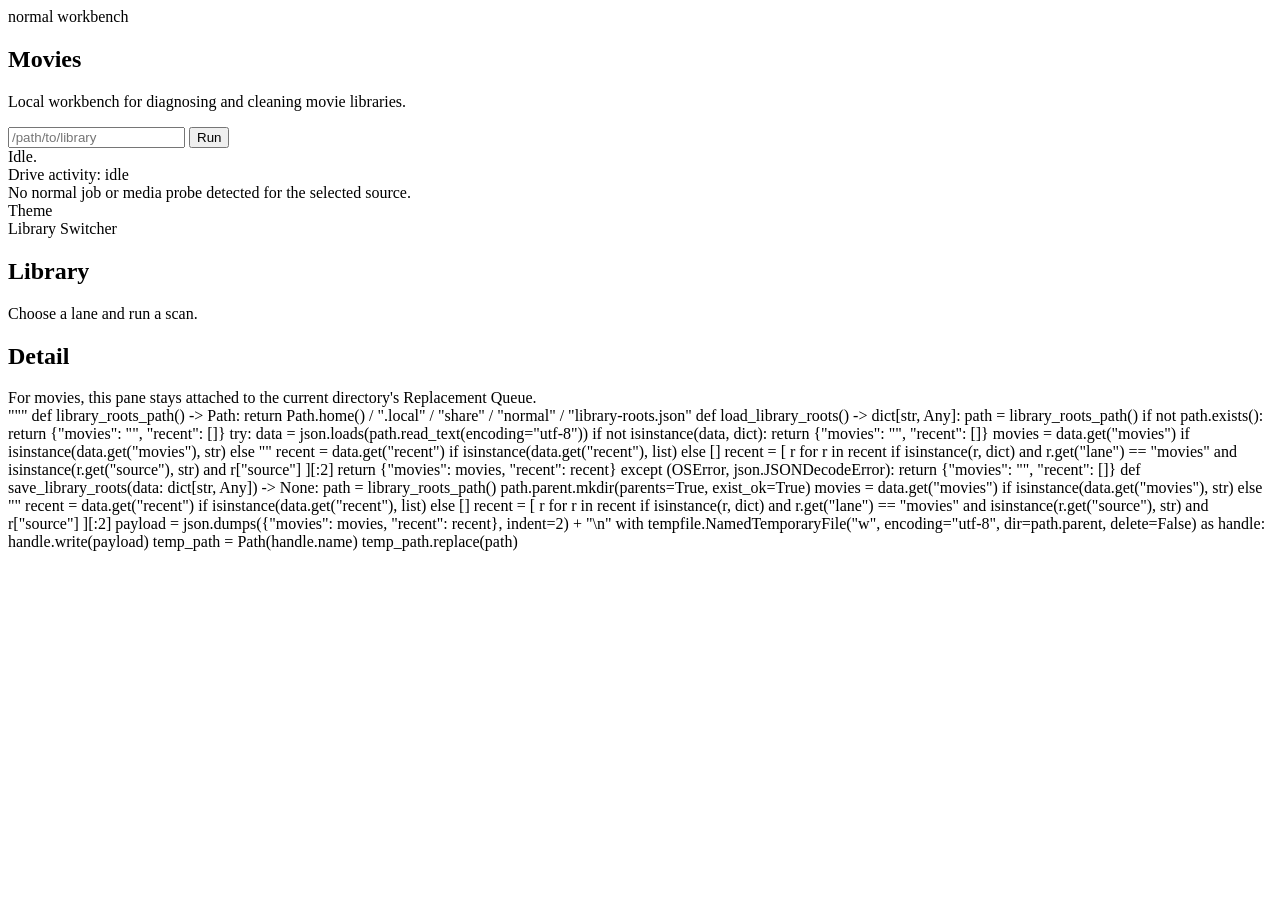
==== normal/web_assets/index.html @ 0134eb52 "Extract web frontend assets" ====
<!doctype html>
<html lang="en">
<head>
  <meta charset="utf-8">
  <meta name="viewport" content="width=device-width, initial-scale=1">
  <title>normal workbench</title>
    <link rel="stylesheet" href="/assets/app.css">

</head>
<body>
  <div class="shell">
    <section class="masthead">
      <div class="card mast-main">
        <div class="eyebrow">normal workbench</div>
        <h1 id="heroTitle">Movies</h1>
        <p class="lede" id="heroLede">Local workbench for diagnosing and cleaning movie libraries.</p>
        <div class="controls">
          <input id="sourcePath" type="text" placeholder="/path/to/library">
          <button id="runButton" class="primary">Run</button>
        </div>
        <div class="page-nav" id="pageNav"></div>
        <div class="status-bar">
          <div class="status-row">
            <span class="status-dot" id="statusDot"></span>
            <span class="status" id="statusText">Idle.</span>
            <span class="status-timer" id="statusTimer"></span>
          </div>
          <div class="status-track"><div class="status-fill" id="statusFill"></div></div>
        </div>
        <div class="activity-bar" id="activityBar">
          <span class="activity-dot"></span>
          <div>
            <div class="activity-title" id="activityTitle">Drive activity: idle</div>
            <div class="activity-detail" id="activityDetail">No normal job or media probe detected for the selected source.</div>
          </div>
        </div>
      </div>
      <div class="card mast-side">
        <div class="theme-picker">
          <div class="theme-picker-label">Theme</div>
          <div id="themeBtns"></div>
        </div>
        <div class="eyebrow">Library Switcher</div>
        <div class="library-switcher" id="libraryRoots"></div>
      </div>
    </section>

    <section class="layout">
      <div class="card panel">
        <h2 id="mainTitle">Library</h2>
        <div class="tagline" id="mainTagline">Choose a lane and run a scan.</div>
        <div id="filterBar" class="page-nav"></div>
        <div id="mainContent"></div>
      </div>
      <div class="card panel">
        <h2>Detail</h2>
        <div class="details" id="detailPanel">
          <div class="empty">For movies, this pane stays attached to the current directory's Replacement Queue.</div>
        </div>
      </div>
    </section>
  </div>
    <script>__NORMAL_BOOTSTRAP__</script>
  <script src="/assets/app.js"></script>

</body>
</html>
"""


def library_roots_path() -> Path:
    return Path.home() / ".local" / "share" / "normal" / "library-roots.json"


def load_library_roots() -> dict[str, Any]:
    path = library_roots_path()
    if not path.exists():
        return {"movies": "", "recent": []}
    try:
        data = json.loads(path.read_text(encoding="utf-8"))
        if not isinstance(data, dict):
            return {"movies": "", "recent": []}
        movies = data.get("movies") if isinstance(data.get("movies"), str) else ""
        recent = data.get("recent") if isinstance(data.get("recent"), list) else []
        recent = [
            r for r in recent
            if isinstance(r, dict)
            and r.get("lane") == "movies"
            and isinstance(r.get("source"), str)
            and r["source"]
        ][:2]
        return {"movies": movies, "recent": recent}
    except (OSError, json.JSONDecodeError):
        return {"movies": "", "recent": []}


def save_library_roots(data: dict[str, Any]) -> None:
    path = library_roots_path()
    path.parent.mkdir(parents=True, exist_ok=True)
    movies = data.get("movies") if isinstance(data.get("movies"), str) else ""
    recent = data.get("recent") if isinstance(data.get("recent"), list) else []
    recent = [
        r for r in recent
        if isinstance(r, dict)
        and r.get("lane") == "movies"
        and isinstance(r.get("source"), str)
        and r["source"]
    ][:2]
    payload = json.dumps({"movies": movies, "recent": recent}, indent=2) + "\n"
    with tempfile.NamedTemporaryFile("w", encoding="utf-8", dir=path.parent, delete=False) as handle:
        handle.write(payload)
        temp_path = Path(handle.name)
    temp_path.replace(path)
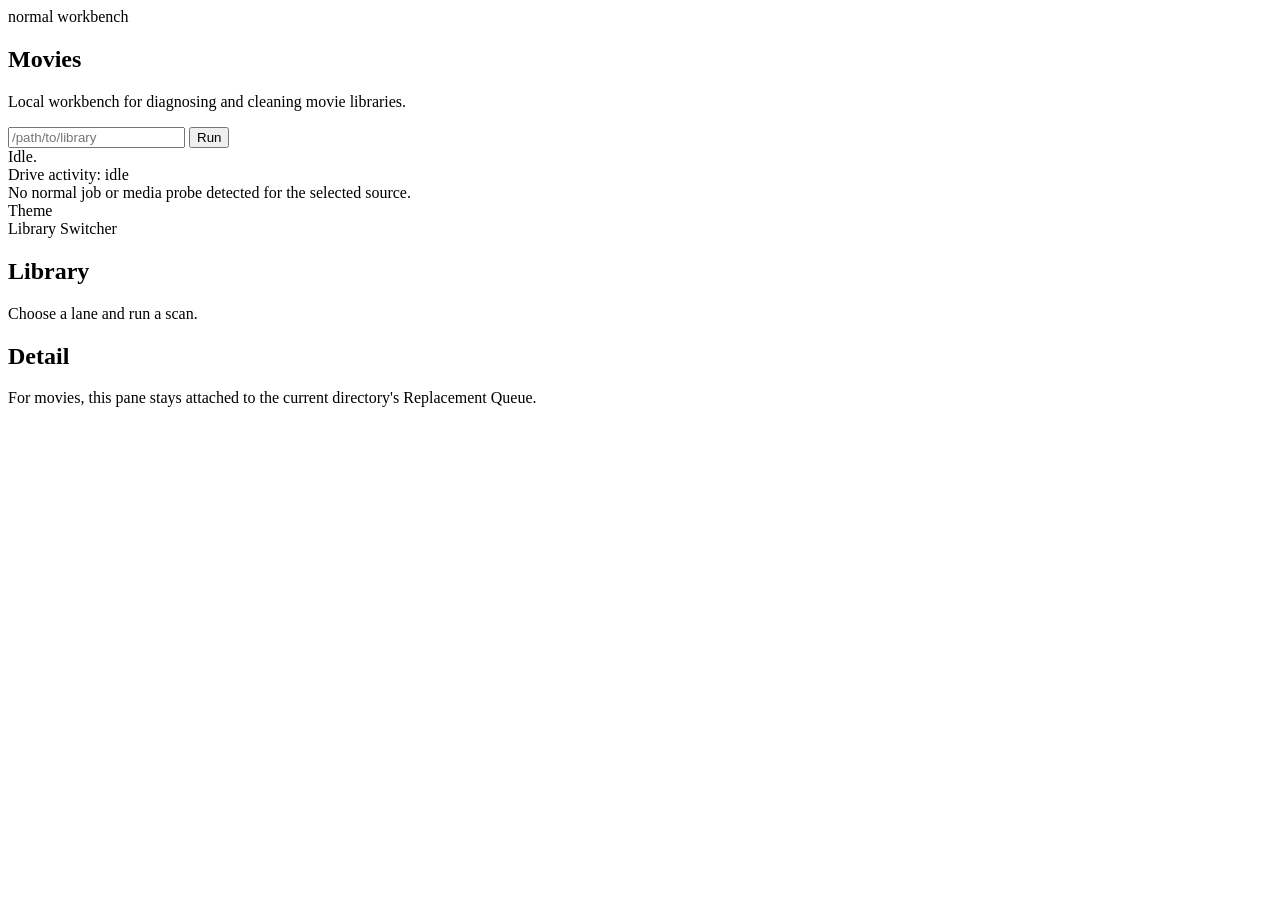
==== commit 2c0b0d9a: "Refactor web package and rebalance tests" ====
--- a/normal/web_assets/index.html
+++ b/normal/web_assets/index.html
@@ -65,49 +65,3 @@
 
 </body>
 </html>
-"""
-
-
-def library_roots_path() -> Path:
-    return Path.home() / ".local" / "share" / "normal" / "library-roots.json"
-
-
-def load_library_roots() -> dict[str, Any]:
-    path = library_roots_path()
-    if not path.exists():
-        return {"movies": "", "recent": []}
-    try:
-        data = json.loads(path.read_text(encoding="utf-8"))
-        if not isinstance(data, dict):
-            return {"movies": "", "recent": []}
-        movies = data.get("movies") if isinstance(data.get("movies"), str) else ""
-        recent = data.get("recent") if isinstance(data.get("recent"), list) else []
-        recent = [
-            r for r in recent
-            if isinstance(r, dict)
-            and r.get("lane") == "movies"
-            and isinstance(r.get("source"), str)
-            and r["source"]
-        ][:2]
-        return {"movies": movies, "recent": recent}
-    except (OSError, json.JSONDecodeError):
-        return {"movies": "", "recent": []}
-
-
-def save_library_roots(data: dict[str, Any]) -> None:
-    path = library_roots_path()
-    path.parent.mkdir(parents=True, exist_ok=True)
-    movies = data.get("movies") if isinstance(data.get("movies"), str) else ""
-    recent = data.get("recent") if isinstance(data.get("recent"), list) else []
-    recent = [
-        r for r in recent
-        if isinstance(r, dict)
-        and r.get("lane") == "movies"
-        and isinstance(r.get("source"), str)
-        and r["source"]
-    ][:2]
-    payload = json.dumps({"movies": movies, "recent": recent}, indent=2) + "\n"
-    with tempfile.NamedTemporaryFile("w", encoding="utf-8", dir=path.parent, delete=False) as handle:
-        handle.write(payload)
-        temp_path = Path(handle.name)
-    temp_path.replace(path)
